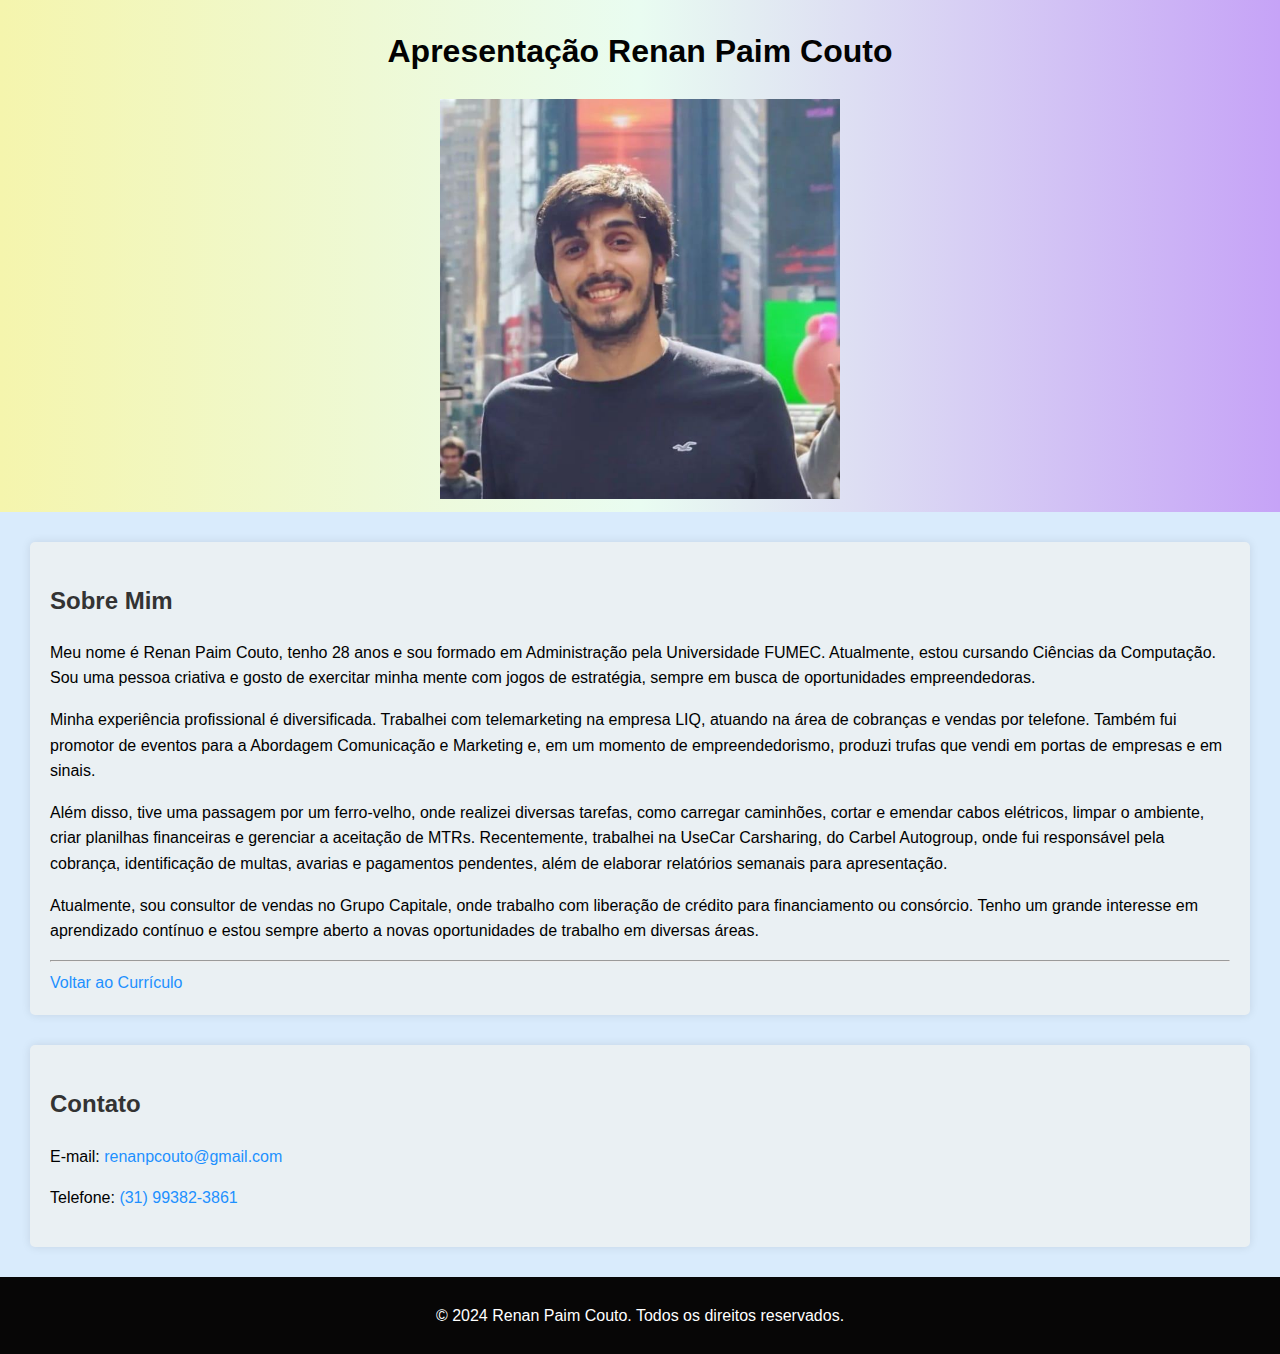
==== Apresentacao.html @ 592a6f4a "Initial commit" ====
<!DOCTYPE html>
<html lang="pt-BR">
<head>
    <meta charset="UTF-8">
    <meta name="viewport" content="width=device-width, initial-scale=1.0">
    <title>Apresentação - Renan Paim Couto</title>
    <link rel="stylesheet" href="styles.css">
</head>
<body>
    <header>
        <h1>Apresentação Renan Paim Couto</h1>
        <img src="renan.jpg" alt="Renan Paim Couto" class="profile-image" width="400">
    </header>
    
    <main>
        <section class="about">
            <h2>Sobre Mim</h2>
            <p>Meu nome é Renan Paim Couto, tenho 28 anos e sou formado em Administração pela Universidade FUMEC. Atualmente, estou cursando Ciências da Computação. Sou uma pessoa criativa e gosto de exercitar minha mente com jogos de estratégia, sempre em busca de oportunidades empreendedoras.

                <p>Minha experiência profissional é diversificada. Trabalhei com telemarketing na empresa LIQ, atuando na área de cobranças e vendas por telefone. Também fui promotor de eventos para a Abordagem Comunicação e Marketing e, em um momento de empreendedorismo, produzi trufas que vendi em portas de empresas e em sinais.</p>
                
                <p>Além disso, tive uma passagem por um ferro-velho, onde realizei diversas tarefas, como carregar caminhões, cortar e emendar cabos elétricos, limpar o ambiente, criar planilhas financeiras e gerenciar a aceitação de MTRs. Recentemente, trabalhei na UseCar Carsharing, do Carbel Autogroup, onde fui responsável pela cobrança, identificação de multas, avarias e pagamentos pendentes, além de elaborar relatórios semanais para apresentação.</p>
                
                <p>Atualmente, sou consultor de vendas no Grupo Capitale, onde trabalho com liberação de crédito para financiamento ou consórcio. Tenho um grande interesse em aprendizado contínuo e estou sempre aberto a novas oportunidades de trabalho em diversas áreas.</p></p>
                <hr>
                <a href="index.html">Voltar ao Currículo</a>
        </section>   
        <section class="contact">
            <h2>Contato</h2>
            <p>E-mail: <a href="mailto:renanpcouto@gmail.com">renanpcouto@gmail.com</a></p>
            <p>Telefone: <a href="https://wa.me/5531993823861" target="_blank" rel="external">(31) 99382-3861</a></p>
        </section>
    </main>
    
    <footer>
        <p>&copy; 2024 Renan Paim Couto. Todos os direitos reservados.</p>
    </footer>
    
    <script src="script.js"></script>
</body>
</html>
---- styles.css ----
body {
    font-family: Arial, sans-serif;
    line-height: 1.6;
    margin: 0;
    padding: 0;
    background-color: #d9ebfc; /* Azul claro */
}

header {
    background-image: linear-gradient(to right, #f5f5ad,#e9fcf1, #c6a3f7);
    color: #020202;
    padding: 5px;
    text-align: center;
    }
    .menu {
        background-image: linear-gradient(to right, #f3f3c1,#99f3bf, #a973f3);
        padding: 10px 0;
        text-align: center; /* Centraliza o texto do menu */
    }
    
    .menu ul {
        list-style-type: none;
        padding: 0;
        margin: 0;
        display: inline-block; /* Permite centralizar a lista */
    }
    
    .menu li {
        display: inline; /* Mantém os itens na mesma linha */
        margin: 0 15px; /* Espaçamento entre os itens */
    }
    
    .menu a {
        text-decoration: none;
        color: white;
        font-weight: bold;
    }
    
    .menu img {
        width: 30px; /* Ajuste o tamanho conforme necessário */
        height: auto;
        vertical-align: middle; /* Alinha a imagem ao centro do texto */
        transition: transform 0.3s;
    }
    
    .menu a:hover img {
        transform: scale(1.1); /* Efeito de zoom ao passar o mouse */
    }

section {
    margin: 30px;
    padding: 20px;
    background: #eaf0f3; /* Amarelo */
    border-radius: 5px;
    box-shadow: 0 0 10px rgba(0, 0, 0, 0.1);
}

h2 {
    color: #333; /* Cinza escuro */
}

a {
    color: #1e90ff; /* Azul dodger */
    text-decoration: none;
}

a:hover {
    text-decoration: underline;
}

footer {
    text-align: center;
    padding: 10px;
    background: #070606; /* Laranja avermelhado */
    color: #fff;
}
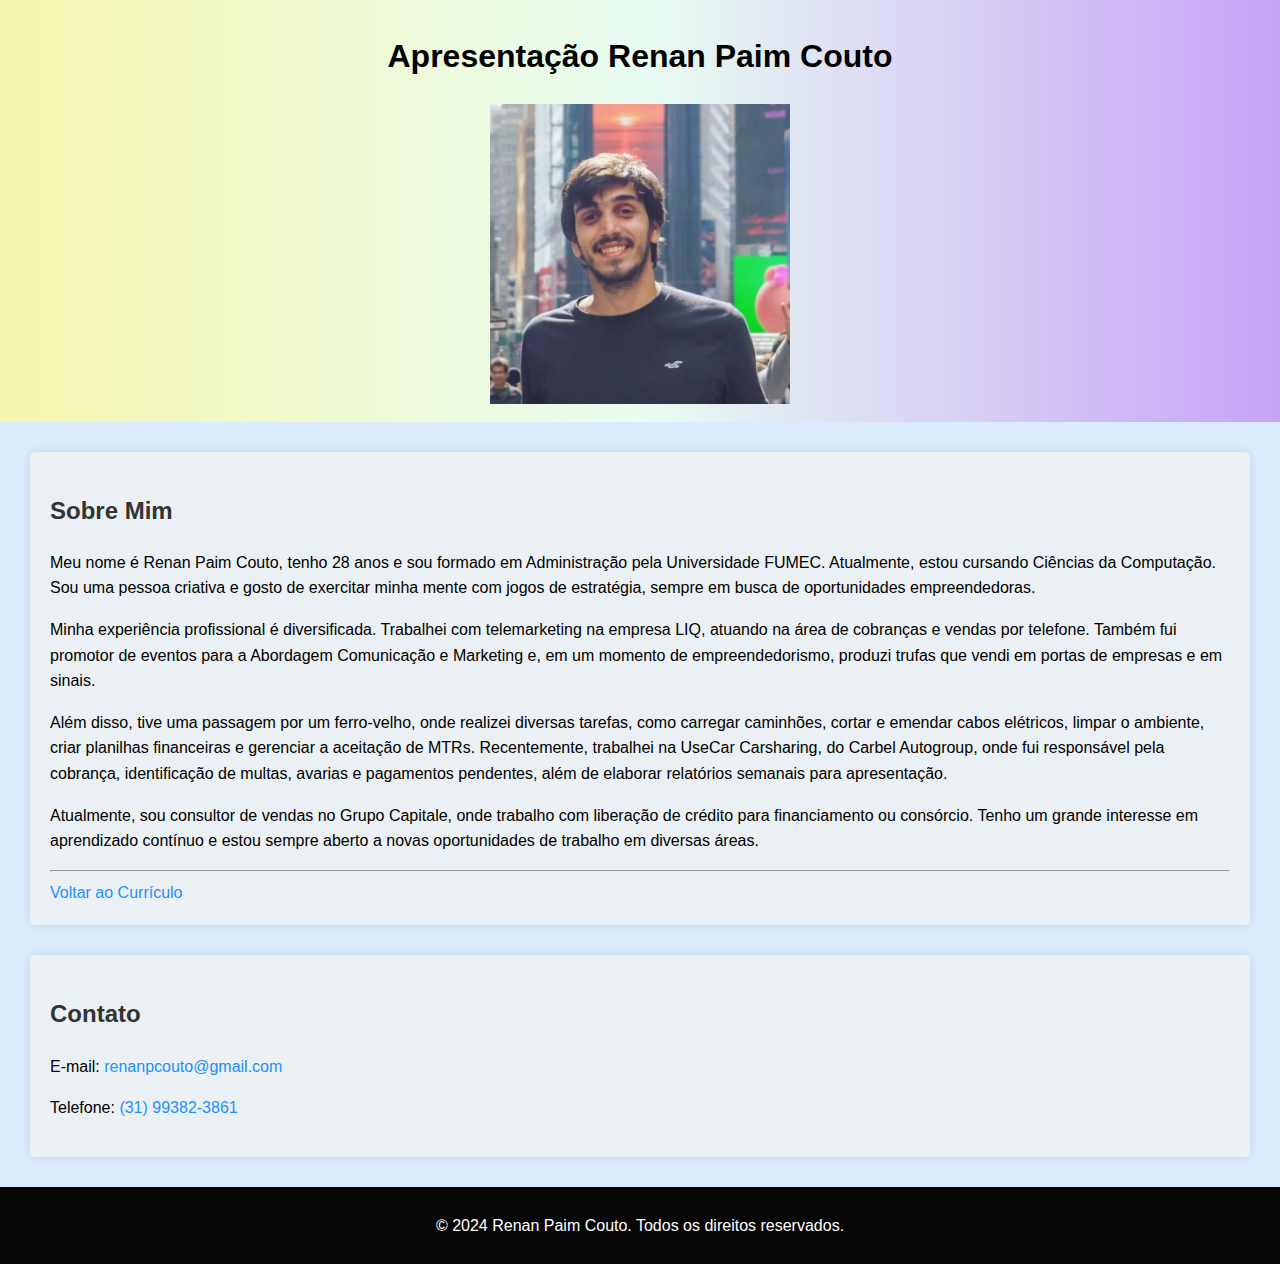
==== commit c5f29cdf: "Update Apresentacao.html" ====
--- a/Apresentacao.html
+++ b/Apresentacao.html
@@ -9,7 +9,7 @@
 <body>
     <header>
         <h1>Apresentação Renan Paim Couto</h1>
-        <img src="renan.jpg" alt="Renan Paim Couto" class="profile-image" width="400">
+        <img src="renan.jpg" alt="Renan Paim Couto" class="profile-image" width="300">
     </header>
     
     <main>
--- a/styles.css
+++ b/styles.css
@@ -9,7 +9,7 @@
 header {
     background-image: linear-gradient(to right, #f5f5ad,#e9fcf1, #c6a3f7);
     color: #020202;
-    padding: 5px;
+    padding: 10px;
     text-align: center;
     }
     .menu {
@@ -27,7 +27,7 @@
     
     .menu li {
         display: inline; /* Mantém os itens na mesma linha */
-        margin: 0 15px; /* Espaçamento entre os itens */
+        margin: 0 6px; /* Espaçamento entre os itens */
     }
     
     .menu a {
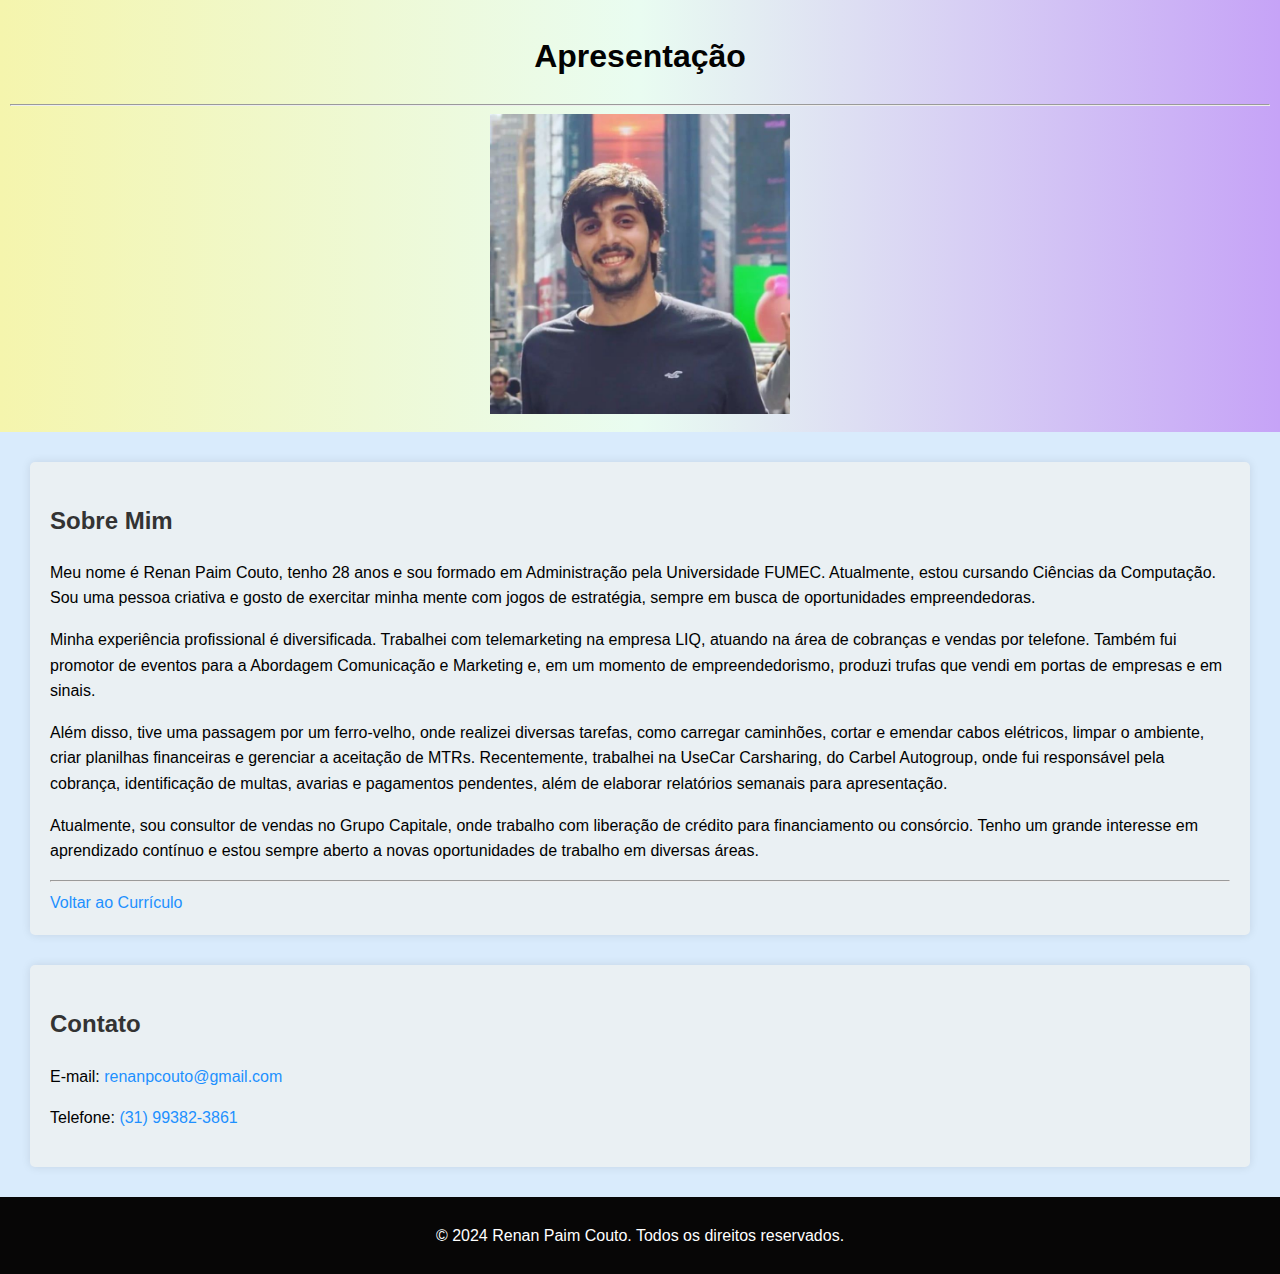
==== commit 14db4997: "Update Apresentacao.html" ====
--- a/Apresentacao.html
+++ b/Apresentacao.html
@@ -8,7 +8,8 @@
 </head>
 <body>
     <header>
-        <h1>Apresentação Renan Paim Couto</h1>
+        <h1><b>Apresentação</b></h1>
+        <hr>
         <img src="renan.jpg" alt="Renan Paim Couto" class="profile-image" width="300">
     </header>
     
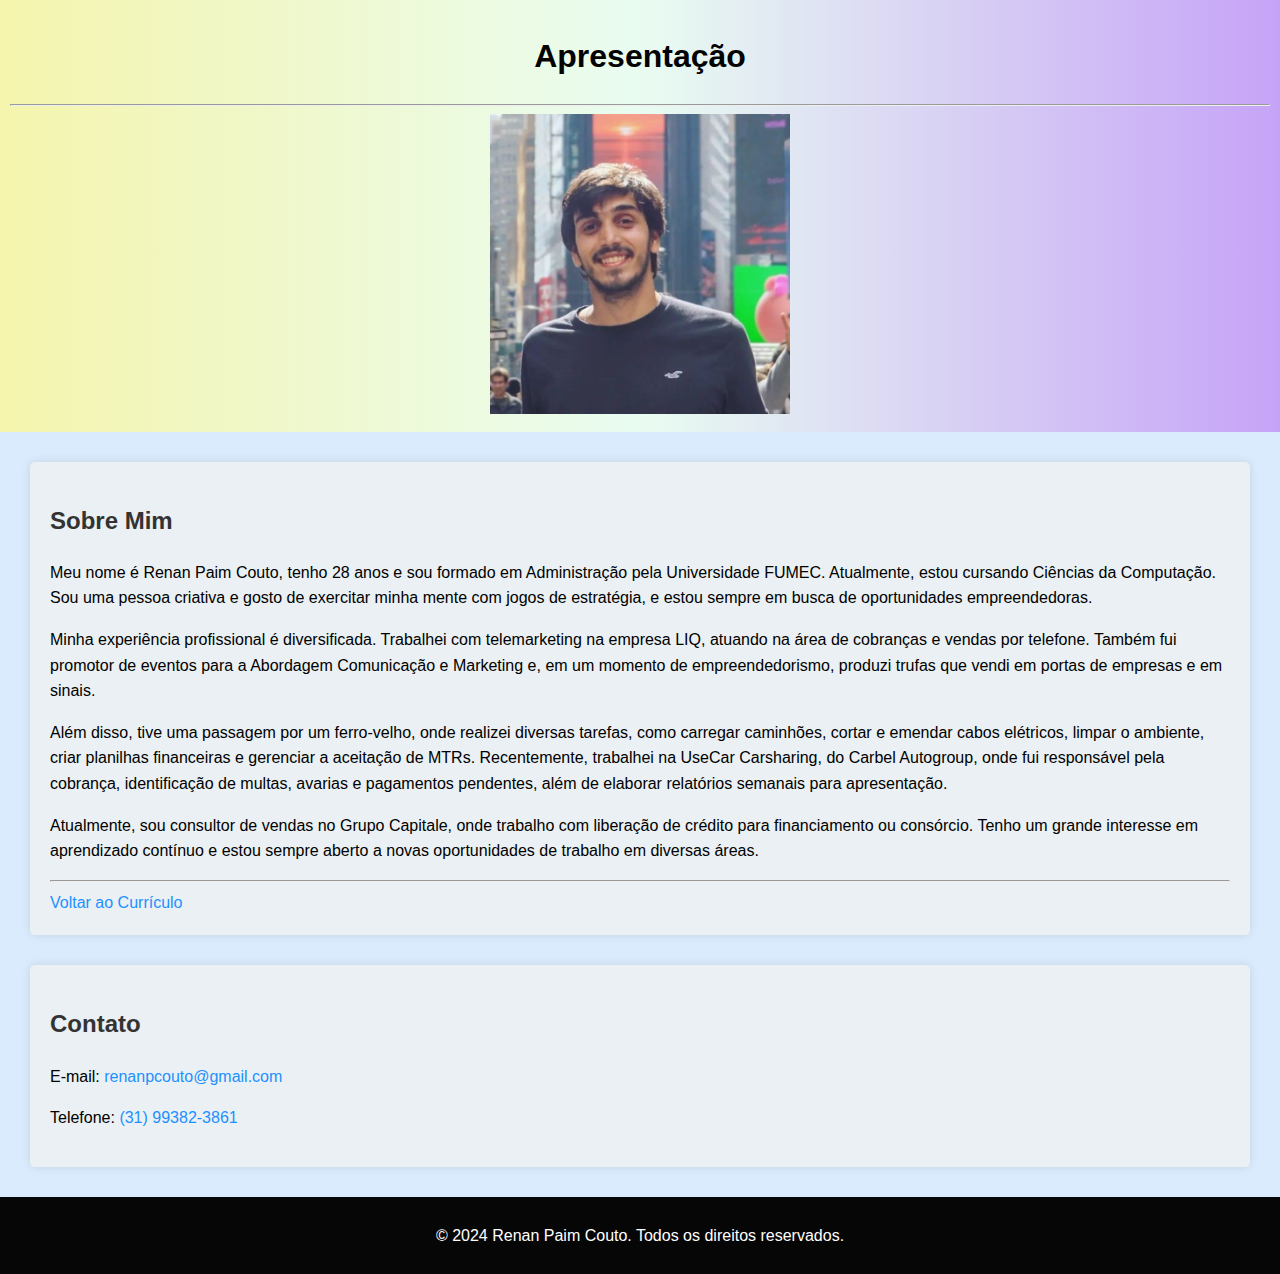
==== commit a8044670: "Update Apresentacao.html" ====
--- a/Apresentacao.html
+++ b/Apresentacao.html
@@ -16,7 +16,7 @@
     <main>
         <section class="about">
             <h2>Sobre Mim</h2>
-            <p>Meu nome é Renan Paim Couto, tenho 28 anos e sou formado em Administração pela Universidade FUMEC. Atualmente, estou cursando Ciências da Computação. Sou uma pessoa criativa e gosto de exercitar minha mente com jogos de estratégia, sempre em busca de oportunidades empreendedoras.
+            <p>Meu nome é Renan Paim Couto, tenho 28 anos e sou formado em Administração pela Universidade FUMEC. Atualmente, estou cursando Ciências da Computação. Sou uma pessoa criativa e gosto de exercitar minha mente com jogos de estratégia, e estou sempre em busca de oportunidades empreendedoras.
 
                 <p>Minha experiência profissional é diversificada. Trabalhei com telemarketing na empresa LIQ, atuando na área de cobranças e vendas por telefone. Também fui promotor de eventos para a Abordagem Comunicação e Marketing e, em um momento de empreendedorismo, produzi trufas que vendi em portas de empresas e em sinais.</p>
                 
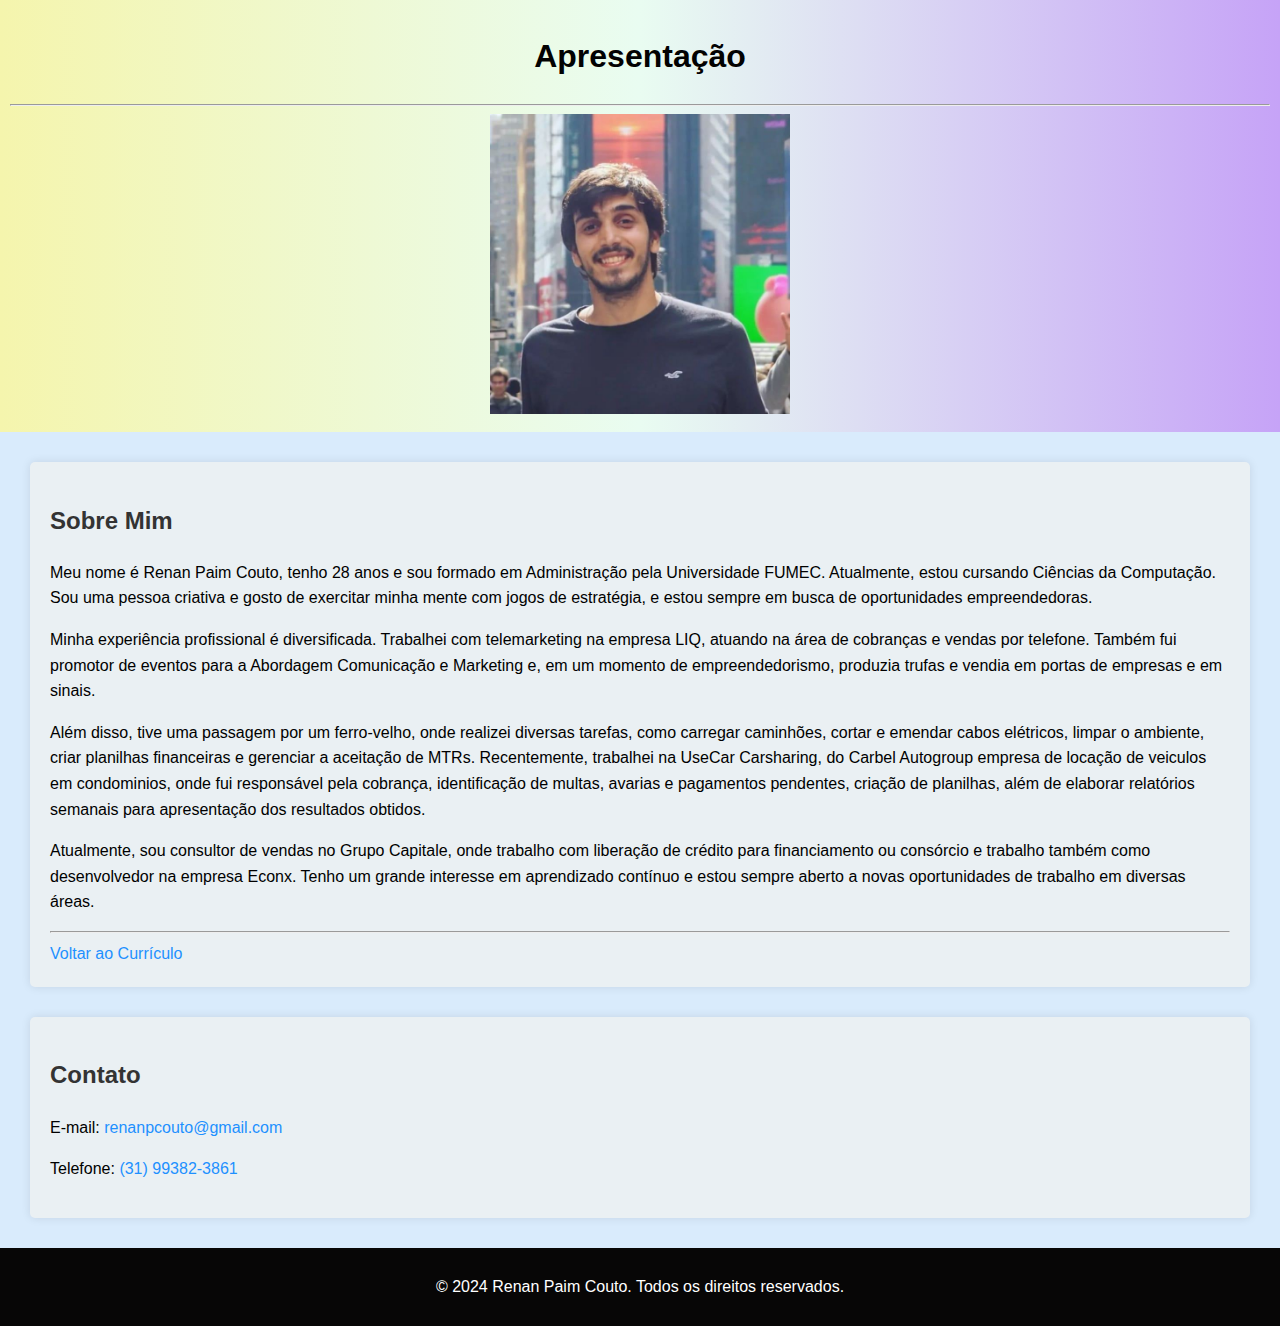
==== commit d00758d9: "Update Apresentacao.html" ====
--- a/Apresentacao.html
+++ b/Apresentacao.html
@@ -18,11 +18,11 @@
             <h2>Sobre Mim</h2>
             <p>Meu nome é Renan Paim Couto, tenho 28 anos e sou formado em Administração pela Universidade FUMEC. Atualmente, estou cursando Ciências da Computação. Sou uma pessoa criativa e gosto de exercitar minha mente com jogos de estratégia, e estou sempre em busca de oportunidades empreendedoras.
 
-                <p>Minha experiência profissional é diversificada. Trabalhei com telemarketing na empresa LIQ, atuando na área de cobranças e vendas por telefone. Também fui promotor de eventos para a Abordagem Comunicação e Marketing e, em um momento de empreendedorismo, produzi trufas que vendi em portas de empresas e em sinais.</p>
+                <p>Minha experiência profissional é diversificada. Trabalhei com telemarketing na empresa LIQ, atuando na área de cobranças e vendas por telefone. Também fui promotor de eventos para a Abordagem Comunicação e Marketing e, em um momento de empreendedorismo, produzia trufas e vendia em portas de empresas e em sinais.</p>
                 
-                <p>Além disso, tive uma passagem por um ferro-velho, onde realizei diversas tarefas, como carregar caminhões, cortar e emendar cabos elétricos, limpar o ambiente, criar planilhas financeiras e gerenciar a aceitação de MTRs. Recentemente, trabalhei na UseCar Carsharing, do Carbel Autogroup, onde fui responsável pela cobrança, identificação de multas, avarias e pagamentos pendentes, além de elaborar relatórios semanais para apresentação.</p>
+                <p>Além disso, tive uma passagem por um ferro-velho, onde realizei diversas tarefas, como carregar caminhões, cortar e emendar cabos elétricos, limpar o ambiente, criar planilhas financeiras e gerenciar a aceitação de MTRs. Recentemente, trabalhei na UseCar Carsharing, do Carbel Autogroup empresa de locação de veiculos em condominios, onde fui responsável pela cobrança, identificação de multas, avarias e pagamentos pendentes, criação de planilhas, além de elaborar relatórios semanais para apresentação dos resultados obtidos.</p>
                 
-                <p>Atualmente, sou consultor de vendas no Grupo Capitale, onde trabalho com liberação de crédito para financiamento ou consórcio. Tenho um grande interesse em aprendizado contínuo e estou sempre aberto a novas oportunidades de trabalho em diversas áreas.</p></p>
+                <p>Atualmente, sou consultor de vendas no Grupo Capitale, onde trabalho com liberação de crédito para financiamento ou consórcio e trabalho também como desenvolvedor na empresa Econx. Tenho um grande interesse em aprendizado contínuo e estou sempre aberto a novas oportunidades de trabalho em diversas áreas.</p></p>
                 <hr>
                 <a href="index.html">Voltar ao Currículo</a>
         </section>   
